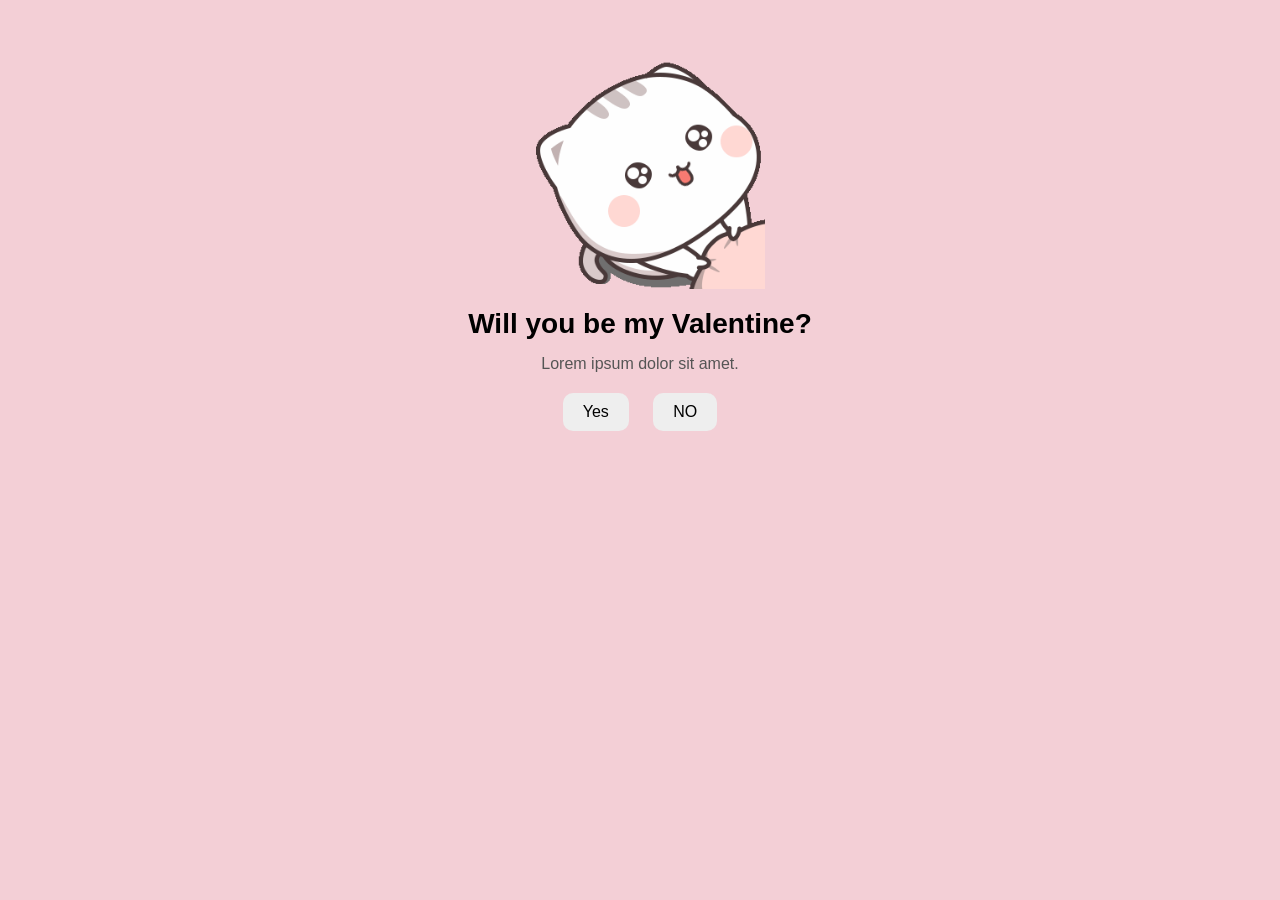
==== index.html @ 50e35db0 "first commit" ====
<!DOCTYPE html>
<html lang="en">

<head>
    <meta charset="UTF-8">
    <meta name="viewport" content="width=device-width, initial-scale=1.0">
    <title>Say yes 😘</title>

    <link rel="stylesheet" href="./style.css" />
</head>

<body>

    <div class="container">
      <div class="sticker-container">
   <img src="manja.gif" alt="Sticker">
        <h1>Will you be my Valentine?</h1>
        <p>Lorem ipsum dolor sit amet.</p>

        <div class="btn">
            <a href="yes.html">Yes</a>
            <a href="no1.html">NO</a>
        </div>

    </div>
     <script src="./script.js"></script>
</body>

</html>
---- style.css ----
* {
    margin: 0;
    padding: 0;
    box-sizing: border-box;
    font-family: sans-serif;
}

body {
    margin: 0;
    padding: 0;
    background-color: #f3cfd6;
    font-family: Arial, sans-serif;
    text-align: center;
}

.container {
    max-width: 400px;
    margin: 50px auto;
}

.sticker-container img {
    width: 250px;
}

h1 {
    font-size: 28px;
    margin: 15px 0;
}

p {
    color: #555;
}

.btn {
    margin-top: 20px;
}

.btn a {
    text-decoration: none;
    background: #eee;
    padding: 10px 20px;
    margin: 0 10px;
    border-radius: 10px;
    color: black;
    display: inline-block;
}
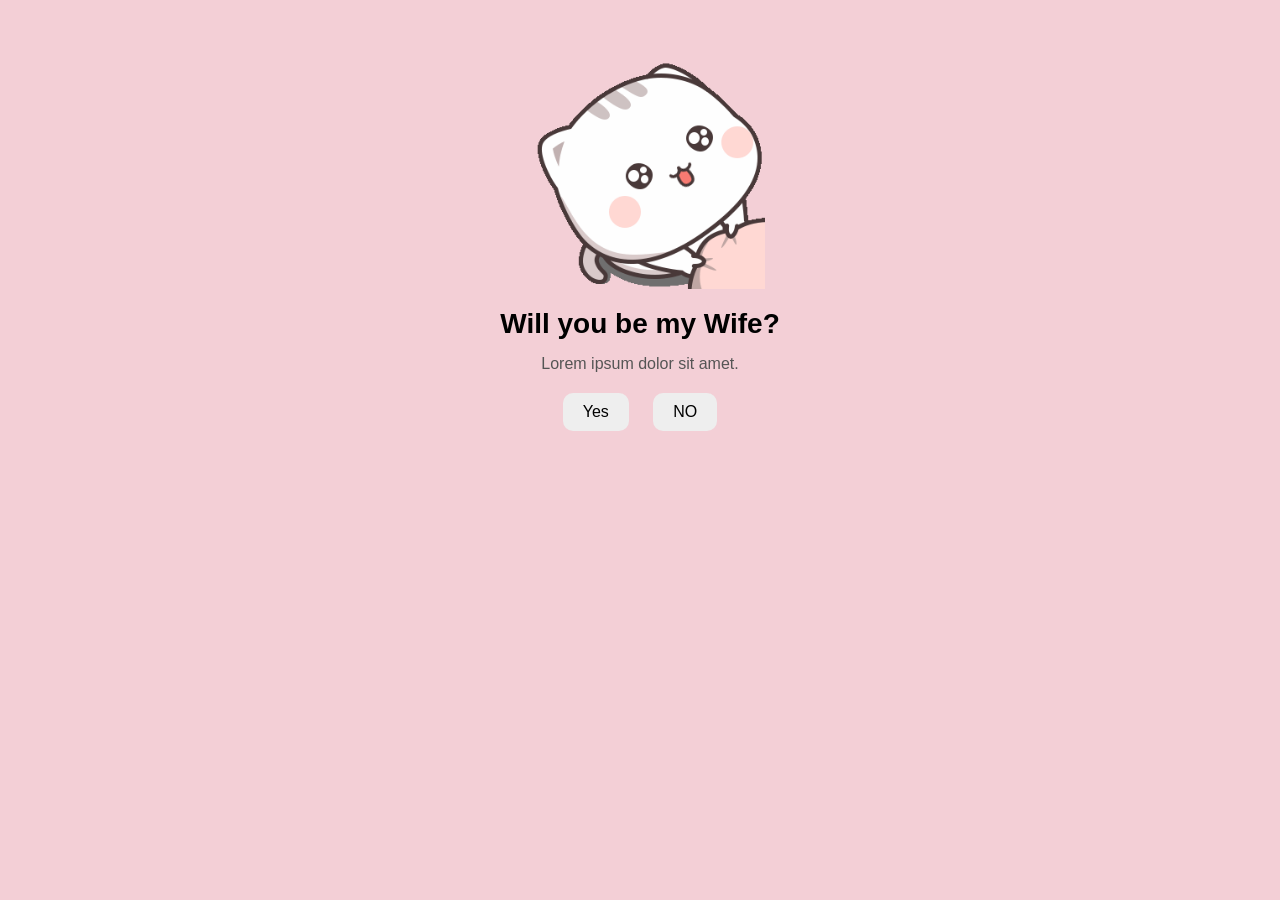
==== commit efe4855a: "dawoodi" ====
--- a/index.html
+++ b/index.html
@@ -14,7 +14,7 @@
     <div class="container">
       <div class="sticker-container">
    <img src="manja.gif" alt="Sticker">
-        <h1>Will you be my Valentine?</h1>
+        <h1>Will you be my Wife?</h1>
         <p>Lorem ipsum dolor sit amet.</p>
 
         <div class="btn">
--- a/style.css
+++ b/style.css
@@ -43,4 +43,47 @@
     border-radius: 10px;
     color: black;
     display: inline-block;
+}
+.help-box{
+    position:fixed;
+    bottom:60px;
+    right:20px;
+    display:flex;
+    align-items:center;
+    gap:6px;
+}
+
+/* text */
+.help-text{
+    font-size:14px;
+    color:#8b5e3c;
+    font-weight:bold;
+}
+
+/* animated hand */
+.arrow{
+    font-size:18px;
+    animation:point 1s infinite;
+}
+
+@keyframes point{
+    0%{transform:translateX(0);}
+    50%{transform:translateX(-5px);}
+    100%{transform:translateX(0);}
+}
+
+/* mail icon */
+.mail-icon{
+    font-size:26px;
+    background:#f8c8dc;
+    border:2px solid #8b5e3c;
+    border-radius:50%;
+    padding:8px;
+    cursor:pointer;
+    box-shadow:0 4px 10px rgba(0,0,0,0.25);
+    transition:0.3s;
+}
+
+.mail-icon:hover{
+    transform:scale(1.1);
 }
